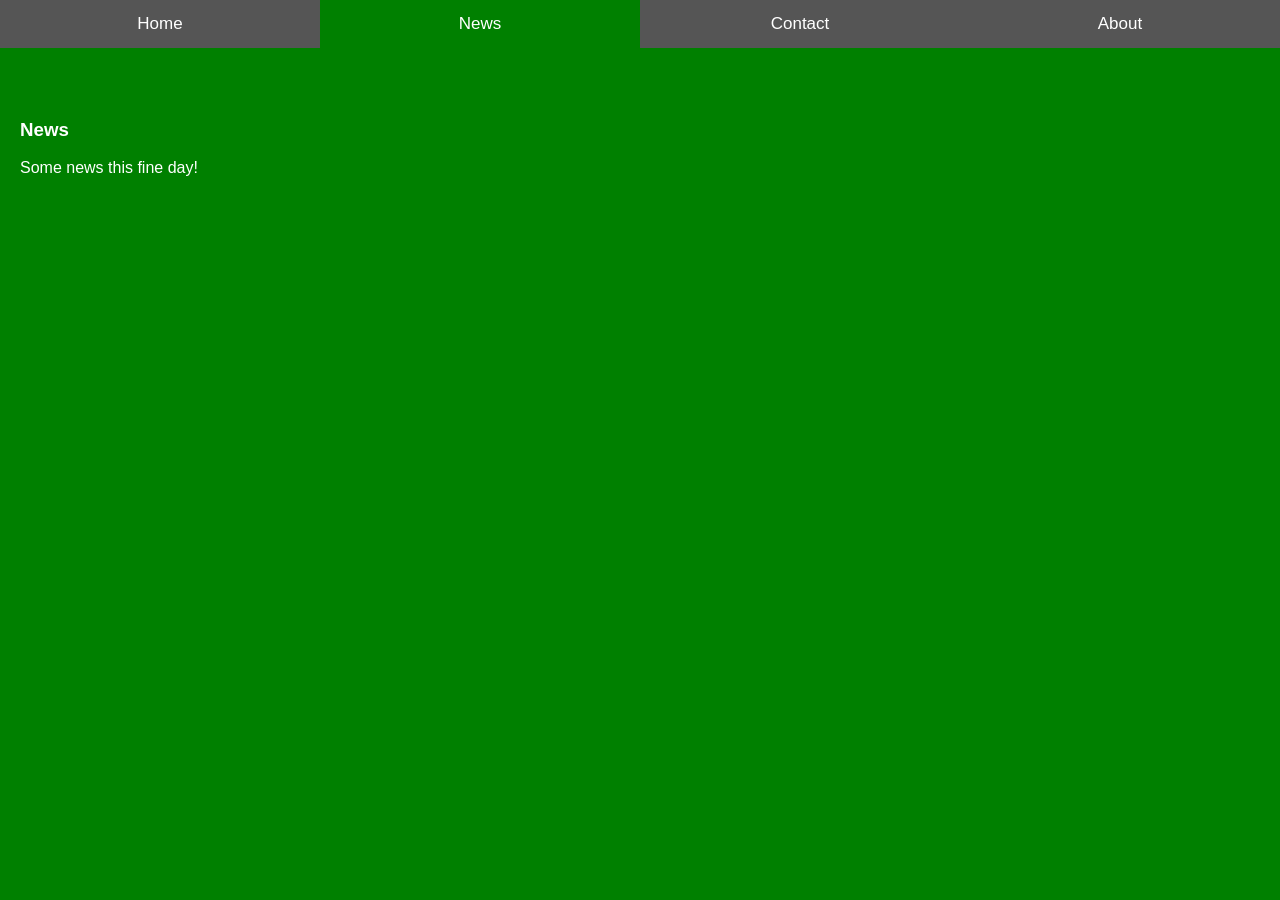
==== index.html @ e48ccde7 "Add files via upload" ====
<!DOCTYPE html>
<html>
<head>
<meta name="viewport" content="width=device-width, initial-scale=1">
<style>
* {box-sizing: border-box}


body, html {
  height: 100%;
  margin: 0;
  font-family: Arial;
}


.tablink {
  background-color: #555;
  color: white;
  float: left;
  border: none;
  outline: none;
  cursor: pointer;
  padding: 14px 16px;
  font-size: 17px;
  width: 25%;
}

.tablink:hover {
  background-color: #777;
}


.tabcontent {
  color: white;
  display: none;
  padding: 100px 20px;
  height: 100%;
}

#Home {background-color: red;}
#News {background-color: green;}
#Contact {background-color: blue;}
#About {background-color: orange;}
</style>
</head>
<body>

<button class="tablink" onclick="openPage('Home', this, 'red')">Home</button>
<button class="tablink" onclick="openPage('News', this, 'green')" id="defaultOpen">News</button>
<button class="tablink" onclick="openPage('Contact', this, 'blue')">Contact</button>
<button class="tablink" onclick="openPage('About', this, 'orange')">About</button>

<div id="Home" class="tabcontent">
  <h3>Home</h3>
  <p>Home is where the heart is..</p>
</div>

<div id="News" class="tabcontent">
  <h3>News</h3>
  <p>Some news this fine day!</p> 
</div>

<div id="Contact" class="tabcontent">
  <h3>Contact</h3>
  <p>Get in touch, or swing by for a cup of coffee.</p>
</div>

<div id="About" class="tabcontent">
  <h3>About</h3>
  <p>Who we are and what we do.</p>
</div>

<script>
function openPage(pageName,elmnt,color) {
  var i, tabcontent, tablinks;
  tabcontent = document.getElementsByClassName("tabcontent");
  for (i = 0; i < tabcontent.length; i++) {
    tabcontent[i].style.display = "none";
  }
  tablinks = document.getElementsByClassName("tablink");
  for (i = 0; i < tablinks.length; i++) {
    tablinks[i].style.backgroundColor = "";
  }
  document.getElementById(pageName).style.display = "block";
  elmnt.style.backgroundColor = color;
}


document.getElementById("defaultOpen").click();
</script>
   
</body>
</html>
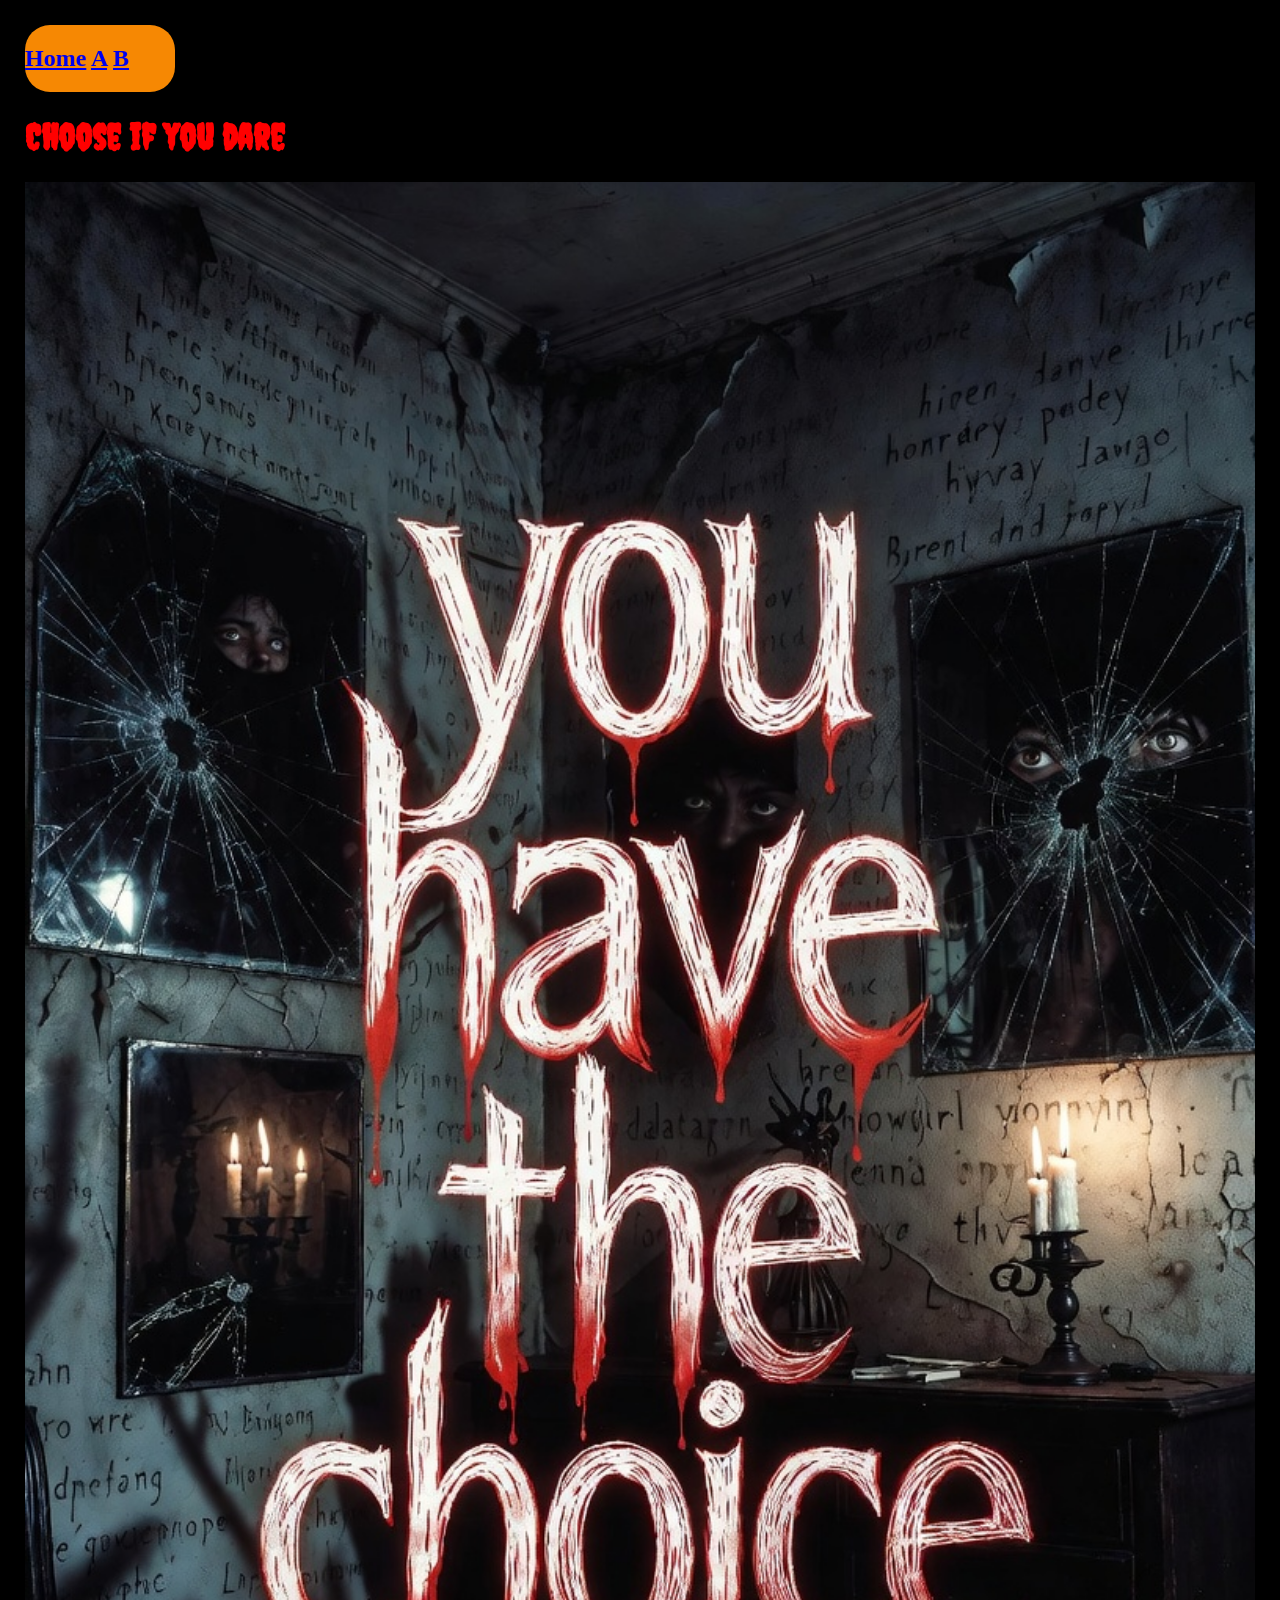
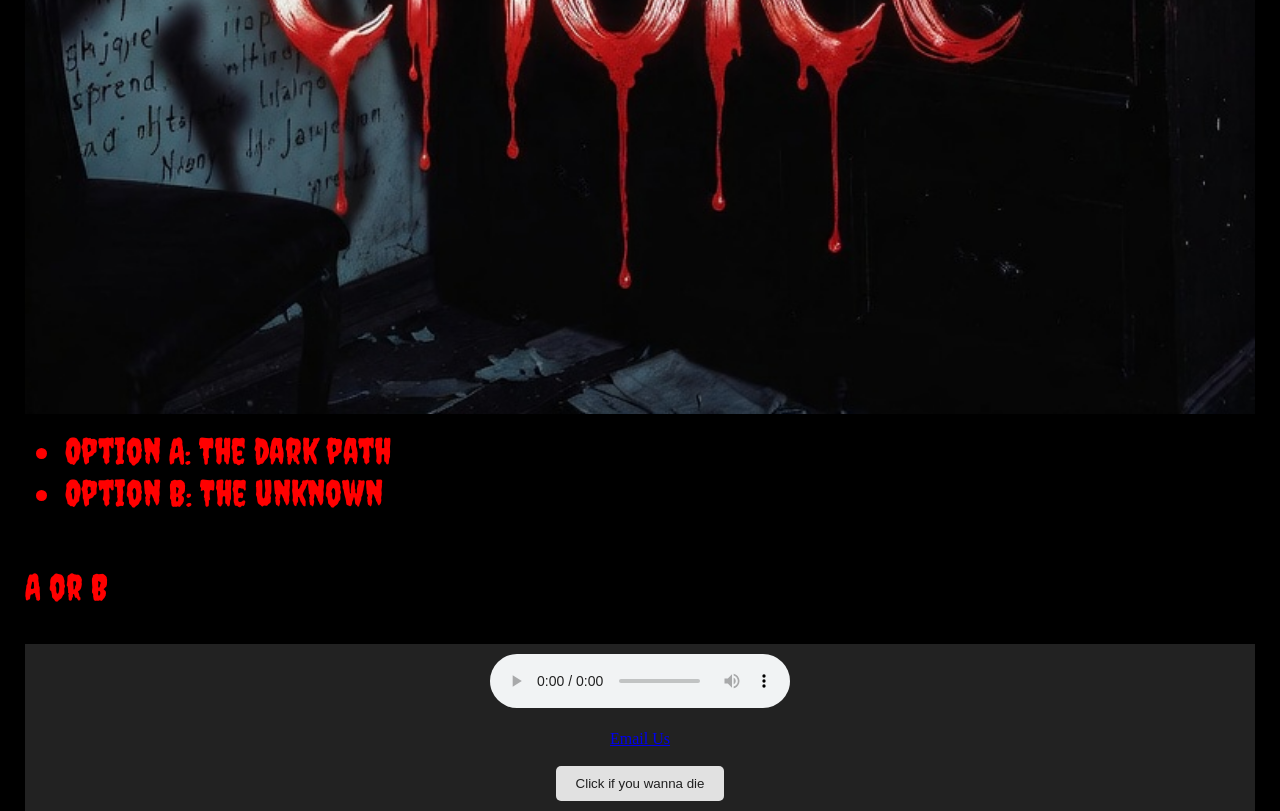
==== commit c90b3a46: "Add files via upload" ====
--- a/index.html
+++ b/index.html
@@ -1,93 +1,46 @@
 <!DOCTYPE html>
 <html>
 <head>
-<meta name="viewport" content="width=device-width, initial-scale=1">
-<style>
-* {box-sizing: border-box}
+  <title>Home</title>
+  <link rel="stylesheet" href="styles.css" />
+  <link rel="icon" type="image/jpeg-icon" href="[data-uri]" /> 
 
-
-body, html {
-  height: 100%;
-  margin: 0;
-  font-family: Arial;
-}
-
-
-.tablink {
-  background-color: #555;
-  color: white;
-  float: left;
-  border: none;
-  outline: none;
-  cursor: pointer;
-  padding: 14px 16px;
-  font-size: 17px;
-  width: 25%;
-}
-
-.tablink:hover {
-  background-color: #777;
-}
-
-
-.tabcontent {
-  color: white;
-  display: none;
-  padding: 100px 20px;
-  height: 100%;
-}
-
-#Home {background-color: red;}
-#News {background-color: green;}
-#Contact {background-color: blue;}
-#About {background-color: orange;}
-</style>
 </head>
 <body>
+  <nav style="background-color: rgb(246, 136, 3); width: 150px; border-radius: 25px;">
+    <h2>
+    <a href="index.html">Home</a> 
+    <a href="page1.html">A</a> 
+    <a href="page2.html">B</a>
+    </h2>
+  </nav>
+  
+  <h1>Choose if you dare </h1>
+  <img src="oyYYy.jpg" alt="choose" />
+    <ul>
+  <li>Option A: The dark path</li>
+  <li>Option B: The unknown</li>
+</ul>
+<footer>
+<p>A   or   B</p>
+</footer>
+  
+ <link href="https://fonts.googleapis.com/css2?family=Creepster&display=swap" rel="stylesheet" />
 
-<button class="tablink" onclick="openPage('Home', this, 'red')">Home</button>
-<button class="tablink" onclick="openPage('News', this, 'green')" id="defaultOpen">News</button>
-<button class="tablink" onclick="openPage('Contact', this, 'blue')">Contact</button>
-<button class="tablink" onclick="openPage('About', this, 'orange')">About</button>
-
-<div id="Home" class="tabcontent">
-  <h3>Home</h3>
-  <p>Home is where the heart is..</p>
+  
+  <div class="ok">
+  <audio controls autoplay loop>
+    <source src="https://www.soundhelix.com/examples/mp3/SoundHelix-Song-10.mp3" type="audio/mpeg">
+    
+  </audio>
+  <br><br>
+   <a href="mailto:omareldeeb235@gmail.com" class="special-email">Email Us</a>
+  <br><br>
+  <footer>
+    <button onclick="window.location.href='https://github.com/omareldeeb235-alt/potato/tree/main'">Click if you wanna die</button>
+  </footer>
 </div>
 
-<div id="News" class="tabcontent">
-  <h3>News</h3>
-  <p>Some news this fine day!</p> 
-</div>
-
-<div id="Contact" class="tabcontent">
-  <h3>Contact</h3>
-  <p>Get in touch, or swing by for a cup of coffee.</p>
-</div>
-
-<div id="About" class="tabcontent">
-  <h3>About</h3>
-  <p>Who we are and what we do.</p>
-</div>
-
-<script>
-function openPage(pageName,elmnt,color) {
-  var i, tabcontent, tablinks;
-  tabcontent = document.getElementsByClassName("tabcontent");
-  for (i = 0; i < tabcontent.length; i++) {
-    tabcontent[i].style.display = "none";
-  }
-  tablinks = document.getElementsByClassName("tablink");
-  for (i = 0; i < tablinks.length; i++) {
-    tablinks[i].style.backgroundColor = "";
-  }
-  document.getElementById(pageName).style.display = "block";
-  elmnt.style.backgroundColor = color;
-}
-
-
-document.getElementById("defaultOpen").click();
-</script>
-   
+ 
 </body>
-</html> 
+</html>
--- a/styles.css
+++ b/styles.css
@@ -0,0 +1,80 @@
+body{
+  padding: 25px;
+}
+.title {
+	color: #5C6AC4;
+}
+body, html {
+  height: 100%;
+  margin: 0;
+  display: flex;
+  flex-direction: column;
+}
+
+.ok {
+  margin-top: auto;
+  background: #f0f0f0;
+  padding: 10px;
+  text-align: center;
+}
+body {
+  padding: 25px;
+  background-color: black;
+  color: white;
+}
+.title {
+  color: #5C6AC4;
+}
+body, html {
+  height: 100%;
+  margin: 0;
+  display: flex;
+  flex-direction: column;
+}
+
+.ok {
+  margin-top: auto;
+  background: #222; 
+  padding: 10px;
+  text-align: center;
+  color: white;
+}
+.ok button {
+  background-color: #ffffffdc;
+  color: rgba(0, 0, 0, 0.863);
+  border: none;
+  padding: 10px 20px;
+  cursor: pointer;
+  border-radius: 5px;
+  transition: background-color 0.3s ease;
+}
+
+.ok button:hover {
+  background-color: #f3f5ff5c; 
+}
+p {
+  font-family: 'Creepster', cursive;
+  font-size: 36px;
+  color: red;
+}
+
+li
+{
+  font-family: 'Creepster', cursive;
+  font-size: 36px;
+  color: red;
+}
+h1
+{
+  font-family: 'Creepster', cursive;
+  font-size: 36px;
+  color: red;
+}
+p2
+{
+  font-family: 'Nosifer', cursive;
+  font-size: 36px;
+  color: red;
+}
+
+
